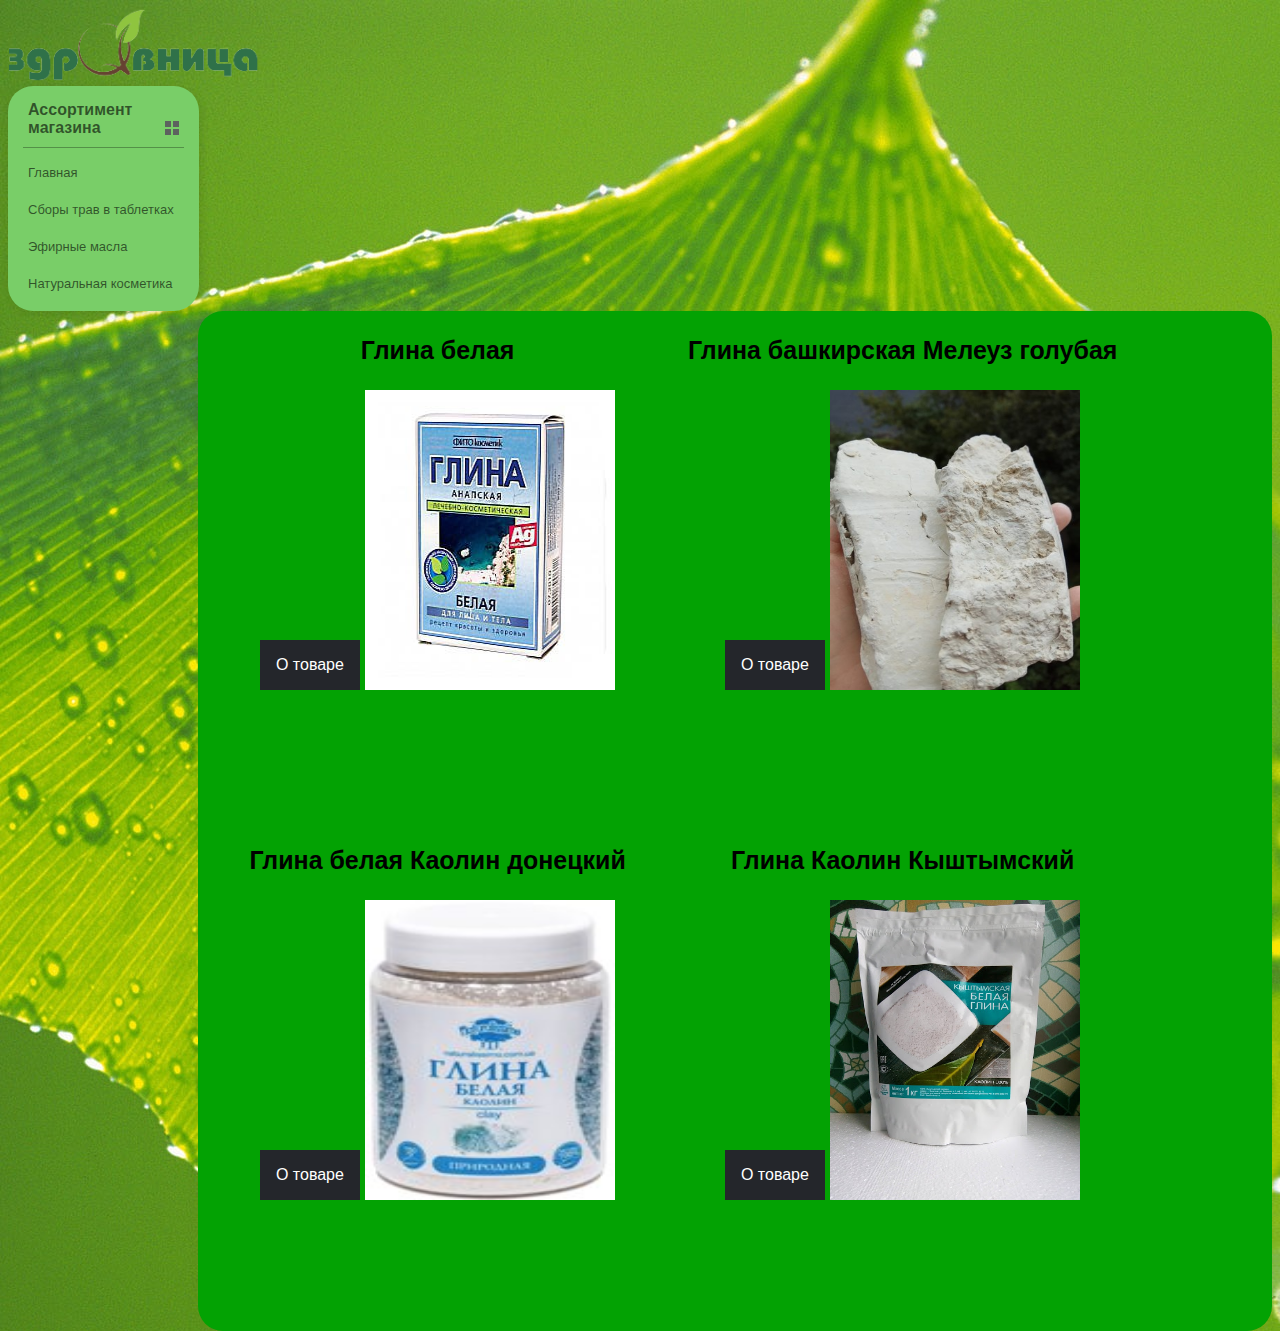
==== clay.html @ 22ab7874 "Create clay.html" ====
<!DOCTYPE html>
<html lang="ru">
<head>
<meta charset="utf-8" />
<link rel="stylesheet" href="style.css">
  <title>Zdravnica</title>
</head>
<body>
<div class="wrapper">
<div class="header">
	<img src="headerImg.png" width= 20%>
</div>
<div class="content">
  <div class="menu">
    <h3>Ассортимент магазина</h3>
    <ul>
      <li><a href="index.html">Главная</a></li>
      <li><a href="grass.html">Сборы трав в таблетках</a></li>
      <li><a href="oil.html">Эфирные масла</a></li>
      <li><a href="makeup.html">Натуральная косметика</a></li>
    </ul>
  </div>
  <div class="products">
    <div class="box17" id="box">
      <h3>Глина белая</h3>
	    <div class="dropdown">
	  <button class="dropbtn">О товаре</button>
		<div class="dropdown-content">
		<a id="a1">Обладая исключительной поглощающей способностью, белая глина абсорбирует загрязнения с поверхности кожи, уменьшает жирный блеск и придает приятное ощущение свежести. </a>
		</div>	
		</div>
	  <img src="box17.jpg" width= 70%>
    </div>
    <div class="box18" id="box">
      <h3>Глина башкирская Мелеуз голубая</h3>
	    <div class="dropdown">
	  <button class="dropbtn">О товаре</button>
		<div class="dropdown-content">
		<a id="a1">Глина при откусывание тает во рту как пломбир. Не залипает. В конце немного сладчит.</a>
		</div>	
		</div>
	  <img src="box18.jpg" width= 70%>
    </div>
    <div class="box19" id="box">
      <h3>Глина белая Каолин донецкий</h3>
	    <div class="dropdown">
	  <button class="dropbtn">О товаре</button>
		<div class="dropdown-content">
		<a id="a1">Глина при откусывание тает во рту как пломбир. Не залипает. В конце немного сладчит.</a>
		</div>	
		</div>
	  <img src="box19.jpg" width= 70%>
    </div>
    <div class="box20" id="box">
       <h3>Глина Каолин Кыштымский</h3>
	    <div class="dropdown">
	  <button class="dropbtn">О товаре</button>
		<div class="dropdown-content">
		<a id="a1">Каолин высокого качества из экологически чистой природной зоны. Подходит для пищевого и косметического применения.</a>
		</div>	
		</div>
	   <img src="box20.jpg" width= 70%>
    </div>
    </div>
</div>
</div>
</body>
</html>
---- style.css ----
.menu {
	float: left; 
	width: 15%;
	text-align: left;
}
html {
	background-image: url(backimage.jpg);
}
#box {
	width: 450px;
	height: 500px;
	float: left;
	margin: auto;
	margin-left: 15px;
	margin-bottom: 10px;
	font-size: 16pt;
}
#box img {
	width: 250px;
	height: 300px;
}
h3 {
	color: black;
	font-family: arial;
}
.products {
	float: right; 
	width: 85%; 
	border-radius: 25px;
	text-align: center;
	color: black;
	font-size: 15pt;
	background-color: #03A203;
	font-family: Luminari, fantasy;
}
.dropbtn {
  background-color: #24262B;
  color: white;
  padding: 16px;
  font-size: 16px;
  border: none;
  cursor: pointer;
  float: left;
}

/* Контейнер <div> - необходимо разместить выпадающий контент */
.dropdown {
  position: relative;
  display: inline-block;
}

/* Выпадающий контент (скрыт по умолчанию) */
.dropdown-content {
  display: none;
  position: absolute;
  background-color: #f9f9f9;
  min-width: 460px;
  box-shadow: 0px 8px 16px 0px rgba(0,0,0,0.2);
  z-index: 1;
}

/* Ссылки внутри выпадающего */
.dropdown-content a {
  color: black;
  padding: 12px 16px;
  text-decoration: none;
  display: block;
  float: left;
}

/* Изменить цвет выпадающих ссылок при наведении */
.dropdown-content a:hover {background-color: #f1f1f1}

/* Показать выпадающее меню при наведении */
.dropdown:hover .dropdown-content {
  display: block;
}

/* Изменить цвет фона кнопки выпадающего списка, когда отображается содержимое выпадающего списка. */
.dropdown:hover .dropbtn {
  background-color: #021031;
}
#a1 {
	font-size: 15pt;
}
.menu {
  padding: 15px;
  background: #79CE68;
  width: 12.7%;
  box-shadow: 2px 2px 8px rgba(0,0,0,.1);
  font-family: "Helvetica Neue", Helvetica, Arial, sans-serif;
  border-radius: 25px;
}
.menu h3 {
  font-size: 16px;
  color: rgba(0,0,0,.6);
  margin: 0 0 10px;
  padding: 0 5px;
  position: relative;
}
.menu h3:after {
  content: "";
  width: 6px;
  height: 6px;
  background: #5d615f;
  position: absolute;
  right: 5px;
  bottom: 2px;
  box-shadow: -8px -8px #5d615f, 0 -8px #5d615f, -8px 0 #5d615f;
}
.menu ul {
  list-style: none;
  margin: 0;
  padding: 0; 
  border-top: 1px solid rgba(0,0,0,.3);
}
.menu li {margin: 12px 0 0 0px;}
.menu a {
  text-decoration: none;
  display: block;  
  font-size: 13px;
  color: rgba(0,0,0,.6);
  padding: 5px;
  position: relative;
  transition: .3s linear;
}
.menu a:hover {
  background: #061536;
  color: white;
}
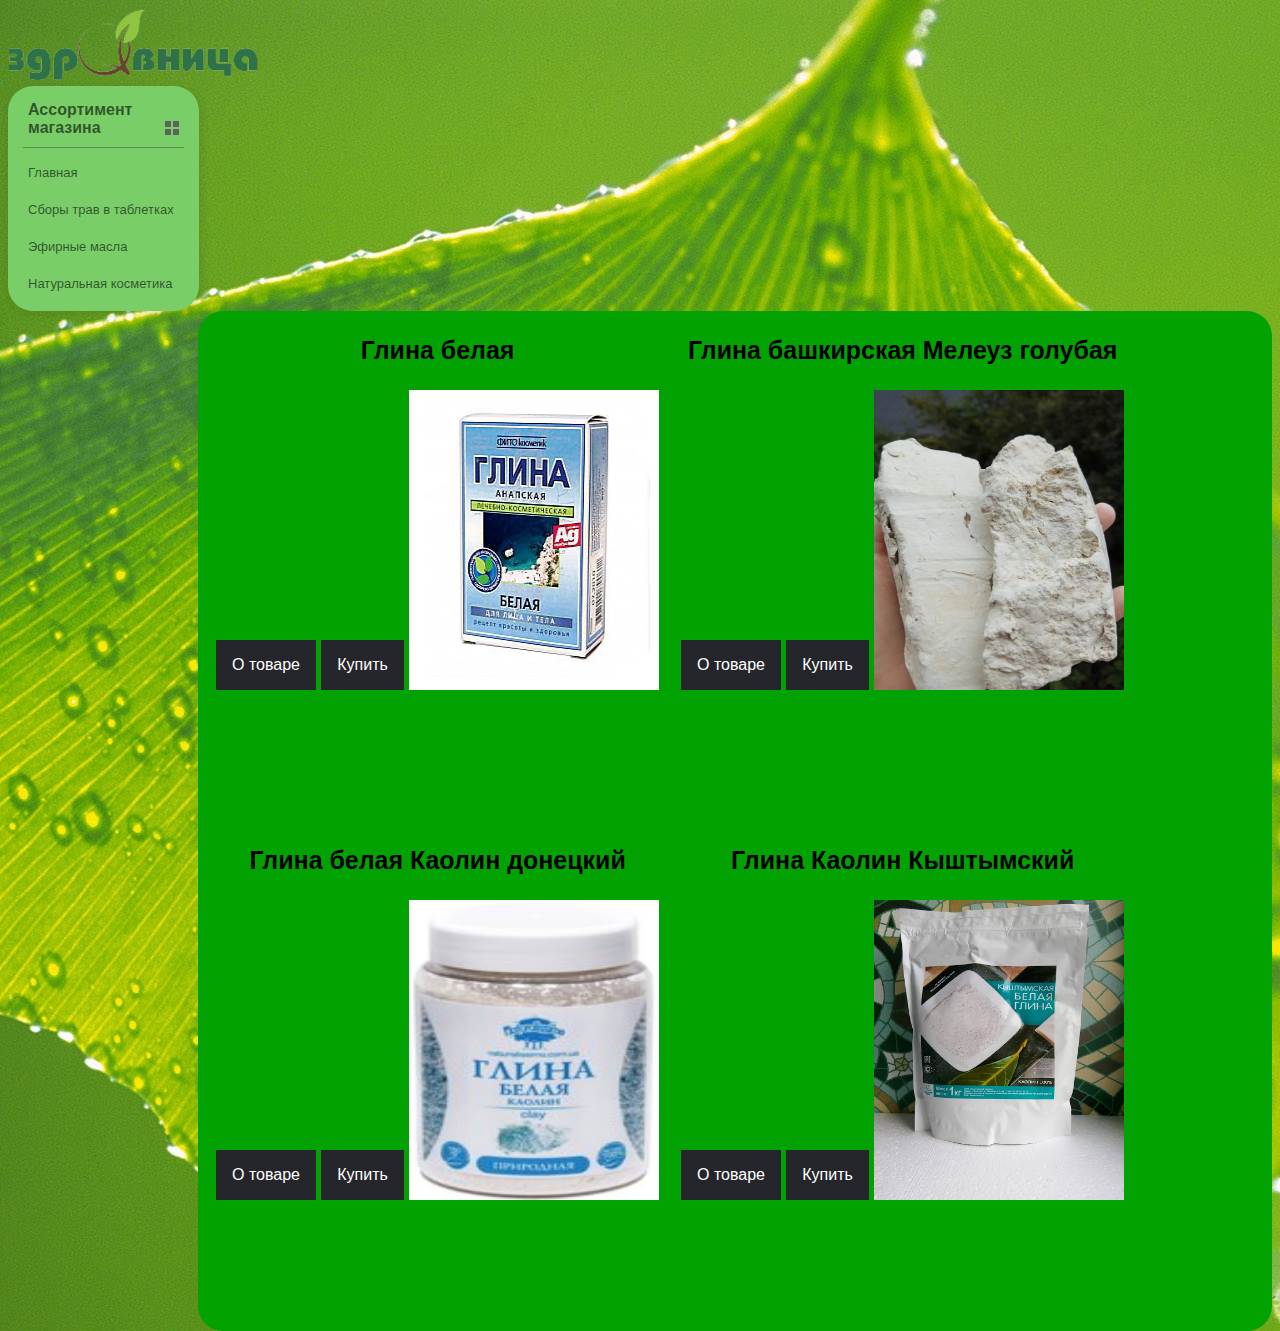
==== commit e6e8fe61: "Update clay.html" ====
--- a/clay.html
+++ b/clay.html
@@ -29,6 +29,12 @@
 		<a id="a1">Обладая исключительной поглощающей способностью, белая глина абсорбирует загрязнения с поверхности кожи, уменьшает жирный блеск и придает приятное ощущение свежести. </a>
 		</div>	
 		</div>
+	    <div class="dropdown">
+	  <button class="dropbtn">Купить</button>
+		<div class="dropdown-content">
+		<a id="a1"></a>
+		</div>	
+		</div>
 	  <img src="box17.jpg" width= 70%>
     </div>
     <div class="box18" id="box">
@@ -37,6 +43,12 @@
 	  <button class="dropbtn">О товаре</button>
 		<div class="dropdown-content">
 		<a id="a1">Глина при откусывание тает во рту как пломбир. Не залипает. В конце немного сладчит.</a>
+		</div>	
+		</div>
+	    <div class="dropdown">
+	  <button class="dropbtn">Купить</button>
+		<div class="dropdown-content">
+		<a id="a1"></a>
 		</div>	
 		</div>
 	  <img src="box18.jpg" width= 70%>
@@ -49,6 +61,12 @@
 		<a id="a1">Глина при откусывание тает во рту как пломбир. Не залипает. В конце немного сладчит.</a>
 		</div>	
 		</div>
+	    <div class="dropdown">
+	  <button class="dropbtn">Купить</button>
+		<div class="dropdown-content">
+		<a id="a1"></a>
+		</div>	
+		</div>
 	  <img src="box19.jpg" width= 70%>
     </div>
     <div class="box20" id="box">
@@ -59,6 +77,12 @@
 		<a id="a1">Каолин высокого качества из экологически чистой природной зоны. Подходит для пищевого и косметического применения.</a>
 		</div>	
 		</div>
+	    <div class="dropdown">
+	  <button class="dropbtn">Купить</button>
+		<div class="dropdown-content">
+		<a id="a1"></a>
+		</div>	
+		</div>
 	   <img src="box20.jpg" width= 70%>
     </div>
     </div>
